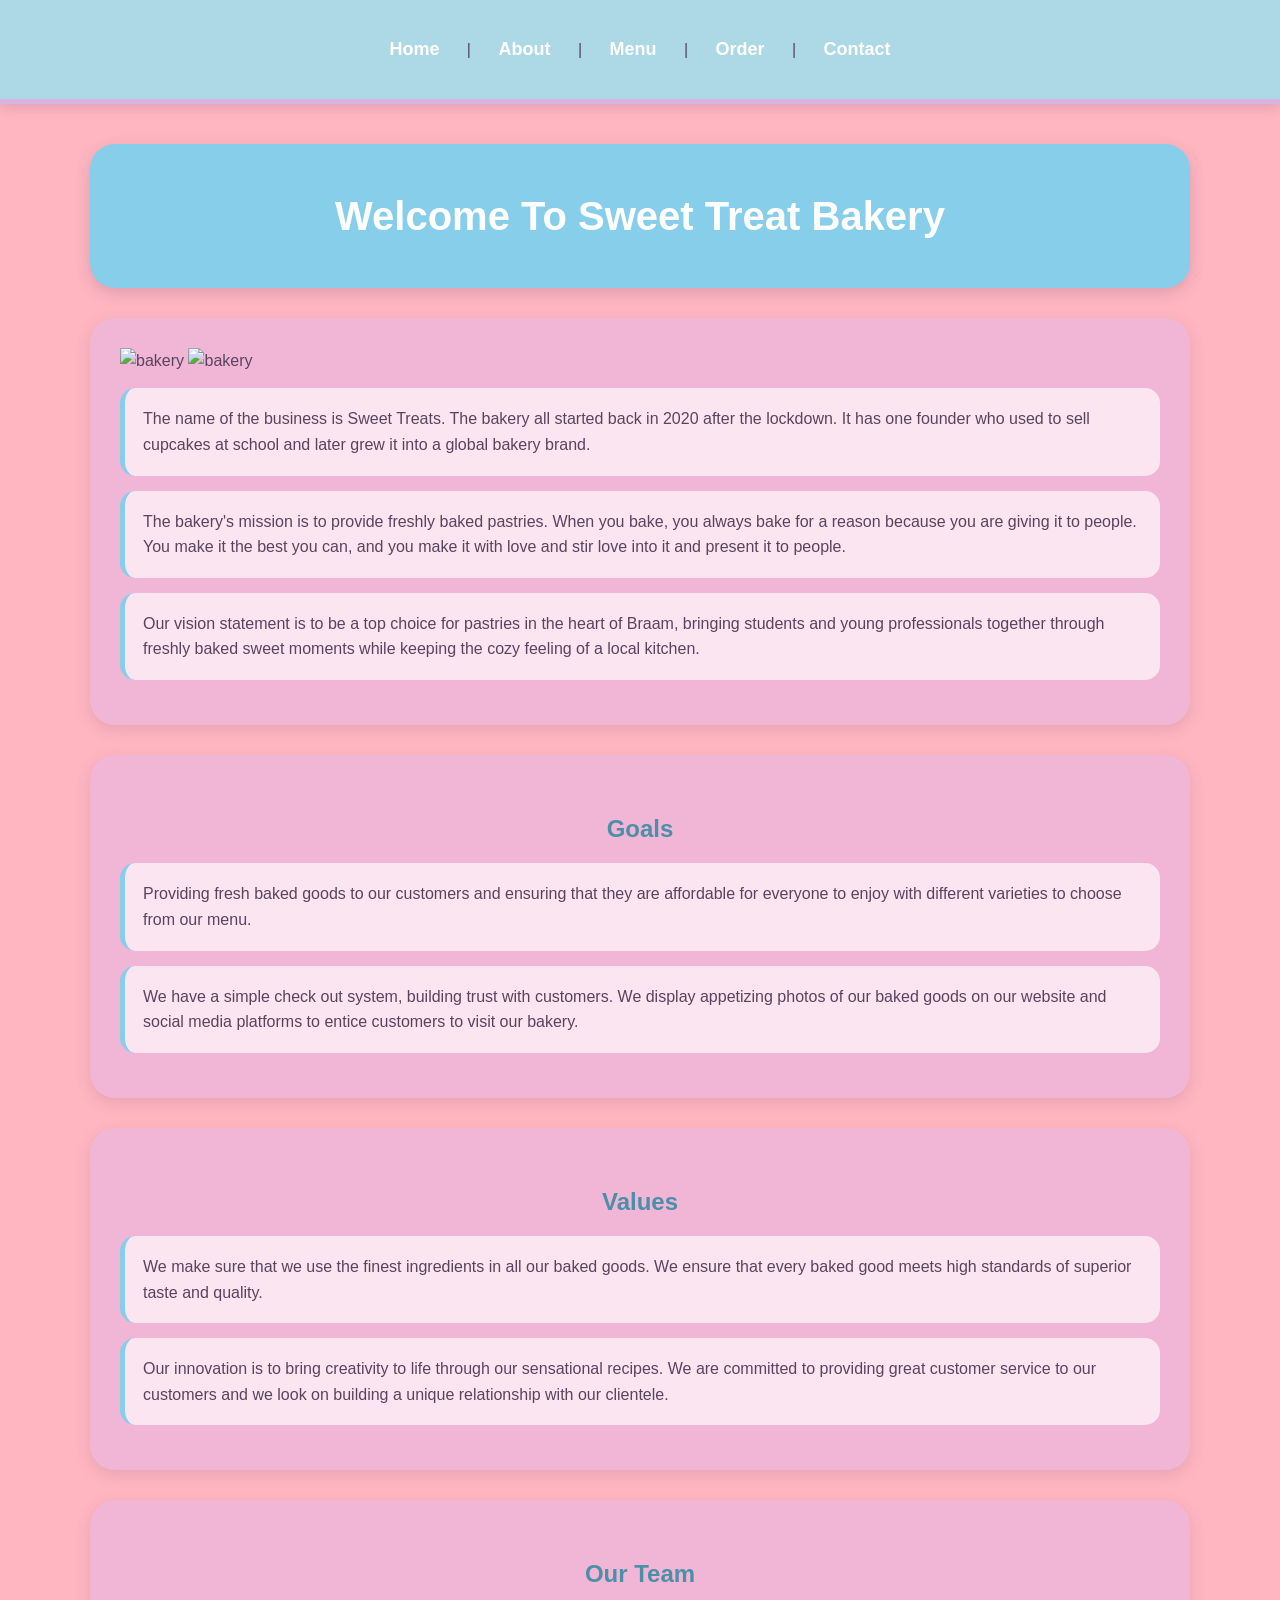
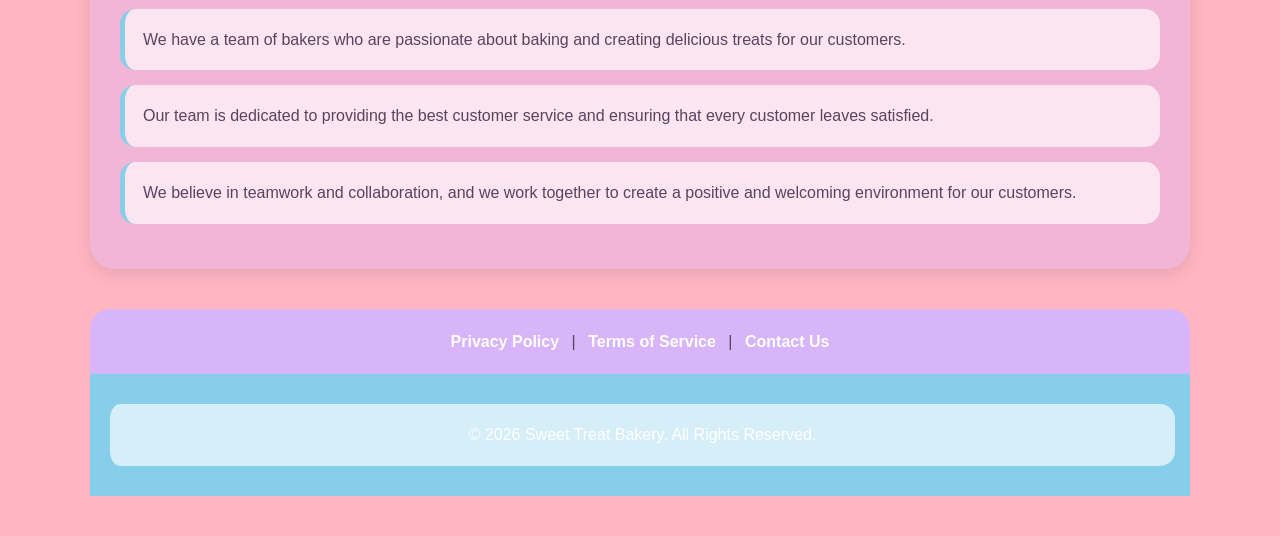
==== Index.html @ 0010302b "Update and rename index.html to Index.html" ====
<!DOCTYPE html>
<html lang="en">

<head>
  <meta charset="UTF-8">
 <meta name="viewport" content="width=device-width, initial-scale=1.0">   
    <title>Sweet Treat Bakery</title>
    <link rel="stylesheet" href="style.css">
    <script src= "script.js" defer></script>
</head>

<body>

    <!-- Navigation -->
    <nav>
        <a href="Home.html">Home</a> |
        <a href="About.html">About</a> |
        <a href="Our Menu.html">Menu</a> |
        <a href="Order Online.html">Order</a> |
        <a href="Contact.html">Contact</a>
    </nav>


    
    
</div>
    <!-- Home page content -->
    <main class="home-page">

        <!-- Welcome section -->
        <header>
            <h1>Welcome To Sweet Treat Bakery</h1>
        </header>

        <section>
        
             <img src="images/image11.jpg" alt="bakery" width="400" height="500">
             <img src="images/image14.jpg" alt="bakery" width="400" height="500">


            <!-- Bakery information -->
            <p>
                The name of the business is Sweet Treats. The bakery all started back in 2020
                after the lockdown. It has one founder who used to sell cupcakes at school
                and later grew it into a global bakery brand.
            </p>

            <p>
                The bakery's mission is to provide freshly baked pastries. When you bake,
                you always bake for a reason because you are giving it to people.
                You make it the best you can, and you make it with love and stir love into it
                and present it to people.
            </p>

            <p>
                Our vision statement is to be a top choice for pastries in the heart of Braam,
                bringing students and young professionals together through freshly baked
                sweet moments while keeping the cozy feeling of a local kitchen.
            </p>

        </section>

        <!-- Goals section -->
        <section>

            <h2>Goals</h2>

            <p>
                Providing fresh baked goods to our customers and ensuring that they are
                affordable for everyone to enjoy with different varieties to choose from
                our menu.
            </p>

            <p>
                We have a simple check out system, building trust with customers.
                We display appetizing photos of our baked goods on our website and
                social media platforms to entice customers to visit our bakery.
            </p>

        </section>

        <!-- Values section -->
        <section>

            <h2>Values</h2>

            <p>
                We make sure that we use the finest ingredients in all our baked goods.
                We ensure that every baked good meets high standards of superior taste
                and quality.
            </p>

            <p>
                Our innovation is to bring creativity to life through our sensational recipes.
                We are committed to providing great customer service to our customers
                and we look on building a unique relationship with our clientele.
            </p>

        </section>

        <!-- Our Team section -->
        <section>

            <h2>Our Team</h2>

            <p>
                We have a team of bakers who are passionate about baking and creating
                delicious treats for our customers.
            </p>

            <p>
                Our team is dedicated to providing the best customer service and
                ensuring that every customer leaves satisfied.
            </p>

            <p>
                We believe in teamwork and collaboration, and we work together to
                create a positive and welcoming environment for our customers.
            </p>

        </section>

        <!-- Footer links -->
        <div class="footer-bottom">

            <a href="#privacy">Privacy Policy</a> |
            <a href="#terms">Terms of Service</a> |
            <a href="#contact">Contact Us</a>

        </div>

        <!-- Copyright -->
        <footer>
            <p>&copy; 2026 Sweet Treat Bakery. All Rights Reserved.</p>
        </footer>

    </main>

</body>

</html>
---- style.css ----
/* ---------- General Page Styling ---------- */

* {
    box-sizing: border-box;
    margin: 0;
    padding: 0;
}

html {
    scroll-behavior: smooth;
}

body {
    font-family: Arial, Helvetica, sans-serif;
    background-color: #FFD6E7;
    color: #5B3A63;
    line-height: 1.6;
}

/* ---------- Navigation ---------- */

nav {
    background-color: #D8B4F8;
    padding: 20px;
    text-align: center;
    box-shadow: 0 4px 10px rgba(91, 58, 99, 0.2);
    position: sticky;
    top: 0;
    z-index: 1000;
}

nav a {
    color: #ffffff;
    text-decoration: none;
    font-weight: bold;
    font-size: 18px;
    margin: 0 8px;
    padding: 10px 15px;
    border-radius: 20px;
    transition: all 0.3s ease;
}

/* Navigation hover effect */
nav a:hover {
    background-color: #87CEEB;
    color: #5B3A63;
    transform: translateY(-3px);
}

/* ---------- Main Content ---------- */

main {
    width: 90%;
    max-width: 1100px;
    margin: 40px auto;
}

/* ---------- Headings ---------- */

h1 {
    color: #7B4FA3;
    text-align: center;
    margin-bottom: 25px;
    font-size: 40px;
    animation: fadeDown 1s ease;
}

h2 {
    color: #4B8FA8;
    margin: 25px 0 15px;
    text-align: center;
}

/* ---------- Paragraphs ---------- */

p {
    background-color: rgba(255, 255, 255, 0.65);
    padding: 18px;
    margin: 15px 0;
    border-radius: 15px;
    border-left: 5px solid #87CEEB;
}

/* ---------- Sections ---------- */

section {
    background-color: rgba(216, 180, 248, 0.35);
    margin: 30px 0;
    padding: 30px;
    border-radius: 25px;
    box-shadow: 0 5px 15px rgba(91, 58, 99, 0.15);
    animation: fadeIn 1s ease;
}

/* Section hover effect */
section:hover {
    box-shadow: 0 8px 20px rgba(91, 58, 99, 0.25);
    transform: translateY(-3px);
    transition: all 0.3s ease;
}

/* ---------- Home Page ---------- */

.home-page header {
    background-color: #87CEEB;
    padding: 40px 20px;
    border-radius: 25px;
    margin-bottom: 30px;
    box-shadow: 0 5px 15px rgba(91, 58, 99, 0.2);
}

.home-page header h1 {
    color: #ffffff;
    margin: 0;
}

/* ---------- About Page ---------- */

.about-page .hero {
    background-color: #D8B4F8;
    text-align: center;
}

.about-page .hero h1 {
    color: #ffffff;
}

.main-picture {
    max-width: 100%;
    width: 500px;
    border-radius: 25px;
    margin-top: 20px;
    border: 6px solid #87CEEB;
    transition: transform 0.4s ease;
}

/* Image hover */
.main-picture:hover {
    transform: scale(1.04);
}

/* ---------- Values ---------- */

.values ul {
    list-style-type: none;
    padding: 0;
}

.values li {
    background-color: #87CEEB;
    color: #ffffff;
    margin: 12px 0;
    padding: 15px;
    border-radius: 15px;
    font-weight: bold;
    transition: all 0.3s ease;
}

/* List hover */
.values li:hover {
    background-color: #D8B4F8;
    color: #5B3A63;
    transform: translateX(10px);
}

/* ---------- Team ---------- */

.team {
    text-align: center;
}

.team-member {
    background-color: #FFD6E7;
    padding: 25px;
    border-radius: 20px;
    display: inline-block;
    box-shadow: 0 5px 15px rgba(91, 58, 99, 0.15);
}

.team-member h1 {
    font-size: 28px;
    color: #7B4FA3;
}

.team-member img {
    border-radius: 50%;
    border: 5px solid #87CEEB;
    transition: transform 0.4s ease;
}

.team-member img:hover {
    transform: rotate(5deg) scale(1.05);
}


html {
    scroll-behavior: smooth;
}

body {
    font-family: Arial, Helvetica, sans-serif;
    background-color: lightpink;
    color: #59445f;
    line-height: 1.6;
}

/* ---------- NAVIGATION ---------- */

nav {
    background-color: #add8e6;
    padding: 20px;
    text-align: center;
    border-bottom: 5px solid #d8b4e2;
    box-shadow: 0 4px 12px rgba(100, 80, 120, 0.2);

    /* Animation */
    animation: slideDown 1s ease;
}

nav a {
    color: white;
    text-decoration: none;
    font-size: 18px;
    font-weight: bold;

    padding: 10px 18px;
    margin: 5px;

    border-radius: 20px;

    display: inline-block;

    transition: all 0.3s ease;
}

/* Navigation Hover */

nav a:hover {
    background-color: #d8b4e2;
    color: white;

    transform: translateY(-5px);

    box-shadow: 0 6px 12px rgba(100, 80, 120, 0.3);
}

/* ---------- MAIN MENU ---------- */

.menu-page {
    width: 90%;
    max-width: 1100px;

    margin: 40px auto;

    background-color: rgba(255, 255, 255, 0.75);

    padding: 35px;

    border-radius: 30px;

    box-shadow: 0 10px 25px rgba(100, 80, 120, 0.2);

    animation: fadeIn 1.2s ease;
}

/* ---------- MENU SECTION ---------- */

.menu-section {
    text-align: center;

    background-color: #ffffff;

    padding: 35px;

    border-radius: 25px;

    border: 5px solid #d8b4e2;
}

/* ---------- MAIN HEADING ---------- */

.menu-section h1 {
    color: #9b70b5;

    font-size: 45px;

    margin-bottom: 25px;

    text-shadow: 2px 2px 4px #add8e6;

    animation: bounceTitle 2s ease infinite;
}

.menu-section h1:hover {
    color: #78b9d0;

    transform: scale(1.05);

    transition: 0.3s;
}

/* ---------- CATEGORY LIST ---------- */

.category {
    list-style: none;

    display: flex;

    justify-content: center;

    flex-wrap: wrap;

    gap: 15px;

    margin-bottom: 35px;
}

.category  {
    background-color: #add8e6;

    color: white;

    font-weight: bold;

    padding: 12px 22px;

    border-radius: 25px;

    border: 3px solid #d8b4e2;

    cursor: pointer;

    transition: all 0.3s ease;
}

/* Category Hover */

.category  {
    background-color: #d8b4e2;

    color: white;

    transform: translateY(-6px) scale(1.05);

    box-shadow: 0 7px 15px rgba(100, 80, 120, 0.3);
}

/* ---------- FOOD HEADINGS ---------- */

.menu-section h2 {
    color: #8f6aa5;

    background-color: #e0f5fa;

    max-width: 500px;

    margin: 35px auto 15px;

    padding: 12px;

    border-radius: 20px;

    border-left: 8px solid #add8e6;

    border-right: 8px solid #d8b4e2;

    transition: all 0.3s ease;
}

/* Heading Hover */

.menu-section h2:hover {
    background-color: #d8b4e2;

    color: white;

    transform: scale(1.03);

    box-shadow: 0 6px 12px rgba(100, 80, 120, 0.25);
}

/* ---------- FOOD IMAGE CONTAINER ---------- */

.menu-section p {
    margin-bottom: 50px;

    padding: 10px;
}

/* ---------- ALL FOOD IMAGES ---------- */

.menu-section img {
    width: 350px;

    height: 500px;

    object-fit: cover;

    border-radius: 25px;

    border: 7px solid #add8e6;

    box-shadow: 0 8px 18px rgba(100, 80, 120, 0.25);

    transition: all 0.5s ease;

    animation: imageAppear 1.5s ease;
}

/* ---------- IMAGE HOVER EFFECT ---------- */

.menu-section img:hover {
    transform: scale(1.08) rotate(1deg);

    border-color: #d8b4e2;

    box-shadow: 0 15px 30px rgba(100, 80, 120, 0.4);

    filter: brightness(1.05);
}

/* ---------- IMAGE CLICK EFFECT ---------- */

.menu-section img:active {
    transform: scale(0.98);
}

/* ---------- FOOTER ---------- */

.footer-bottom {
    background-color: #d8b4e2;

    padding: 20px;

    margin-top: 35px;

    border-radius: 20px;

    text-align: center;
}

.footer-bottom a {
    color: white;

    text-decoration: none;

    font-weight: bold;

    margin: 0 8px;

    transition: all 0.3s ease;
}

/* Footer Hover */

.footer-bottom a:hover {
    color: #add8e6;

    text-decoration: underline;

    transform: scale(1.1);
}

/* ---------- GENERAL IMAGE SETTINGS ---------- */

img {
    max-width: 100%;

    height: auto;
}

/* ---------- ANIMATIONS ---------- */

/* Navigation comes down */

@keyframes slideDown {

    from {
        opacity: 0;
        transform: translateY(-40px);
    }

    to {
        opacity: 1;
        transform: translateY(0);
    }
}

/* Page fades in */

@keyframes fadeIn {

    from {
        opacity: 0;
    }

    to {
        opacity: 1;
    }
}

/* Heading animation */

@keyframes bounceTitle {

    0% {
        transform: translateY(0);
    }

    50% {
        transform: translateY(-6px);
    }

    100% {
        transform: translateY(0);
    }
}

/* Images appear */

@keyframes imageAppear {

    from {
        opacity: 0;
        transform: scale(0.8);
    }

    to {
        opacity: 1;
        transform: scale(1);
    }
}

/* ---------- EXTRA IMAGE ANIMATION ---------- */

.menu-section img {
    animation-name: imageAppear;

    animation-duration: 1.5s;

    animation-timing-function: ease;

    animation-fill-mode: both;
}

/* ---------- RESPONSIVE DESIGN ---------- */

@media screen and (max-width: 768px) {

    nav a {
        display: block;

        margin: 8px auto;

        max-width: 200px;
    }

    .menu-page {
        width: 95%;

        padding: 15px;
    }

    .menu-section {
        padding: 20px;
    }

    .menu-section h1 {
        font-size: 35px;
    }

    .menu-section h2 {
        font-size: 24px;
    }

    .category {
        flex-direction: column;

        align-items: center;
    }

    .category li {
        width: 80%;
    }

    .menu-section img {
        width: 100%;

        height: auto;
    }
}

/* ---------- SMOOTH BODY ANIMATION ---------- */

body {
    animation: pageLoad 1s ease;
}

@keyframes pageLoad {

    from {
        opacity: 0;
    }

    to {
        opacity: 1;
    }
}

/* ---------- Order Page ---------- */

.order-page {
    background-color: rgba(216, 180, 248, 0.4);
    padding: 35px;
    border-radius: 25px;
}

form {
    background-color: #ffffff;
    padding: 30px;
    border-radius: 20px;
    box-shadow: 0 5px 15px rgba(91, 58, 99, 0.15);
}

label {
    color: #7B4FA3;
    font-weight: bold;
    font-size: 16px;
}

input,
select,
textarea {
    width: 100%;
    padding: 13px;
    margin-top: 7px;
    margin-bottom: 15px;
    border: 2px solid #D8B4F8;
    border-radius: 12px;
    font-size: 16px;
    background-color: #FFF5FA;
    color: #5B3A63;
    outline: none;
    transition: all 0.3s ease;
}

/* Form focus effect */

input:focus,
select:focus,
textarea:focus {
    border-color: #87CEEB;
    box-shadow: 0 0 8px rgba(135, 206, 235, 0.6);
}

/* Submit button */

input[type="submit"] {
    background-color: #87CEEB;
    color: #ffffff;
    border: none;
    font-weight: bold;
    font-size: 18px;
    cursor: pointer;
    padding: 15px;
    border-radius: 25px;
    transition: all 0.3s ease;
}

/* Button hover */

input[type="submit"]:hover {
    background-color: #D8B4F8;
    color: #5B3A63;
    transform: scale(1.05);
}

/* ---------- Footer ---------- */

.footer-bottom {
    background-color: #D8B4F8;
    padding: 20px;
    text-align: center;
    margin-top: 40px;
    border-radius: 20px 20px 0 0;
}

.footer-bottom a {
    color: #ffffff;
    text-decoration: none;
    margin: 0 8px;
    font-weight: bold;
}

.footer-bottom a:hover {
    color: #87CEEB;
    text-decoration: underline;
}

footer {
    background-color: #87CEEB;
    color: #ffffff;
    text-align: center;
    padding: 15px;
}

/* ---------- Animations ---------- */

@keyframes fadeIn {
    from {
        opacity: 0;
        transform: translateY(20px);
    }

    to {
        opacity: 1;
        transform: translateY(0);
    }
}

@keyframes fadeDown {
    from {
        opacity: 0;
        transform: translateY(-30px);
    }

    to {
        opacity: 1;
        transform: translateY(0);
    }
}

/* ---------- Responsive Design ---------- */

@media screen and (max-width: 768px) {

    nav {
        padding: 15px 5px;
    }

    nav a {
        display: inline-block;
        font-size: 15px;
        margin: 4px;
        padding: 8px 10px;
    }

    main {
        width: 95%;
    }

    h1 {
        font-size: 30px;
    }

    section {
        padding: 20px;
    }

    .category {
        flex-direction: column;
        align-items: center;
    }

    .category li {
        width: 80%;
    }

    form {
        padding: 20px;
    }
}
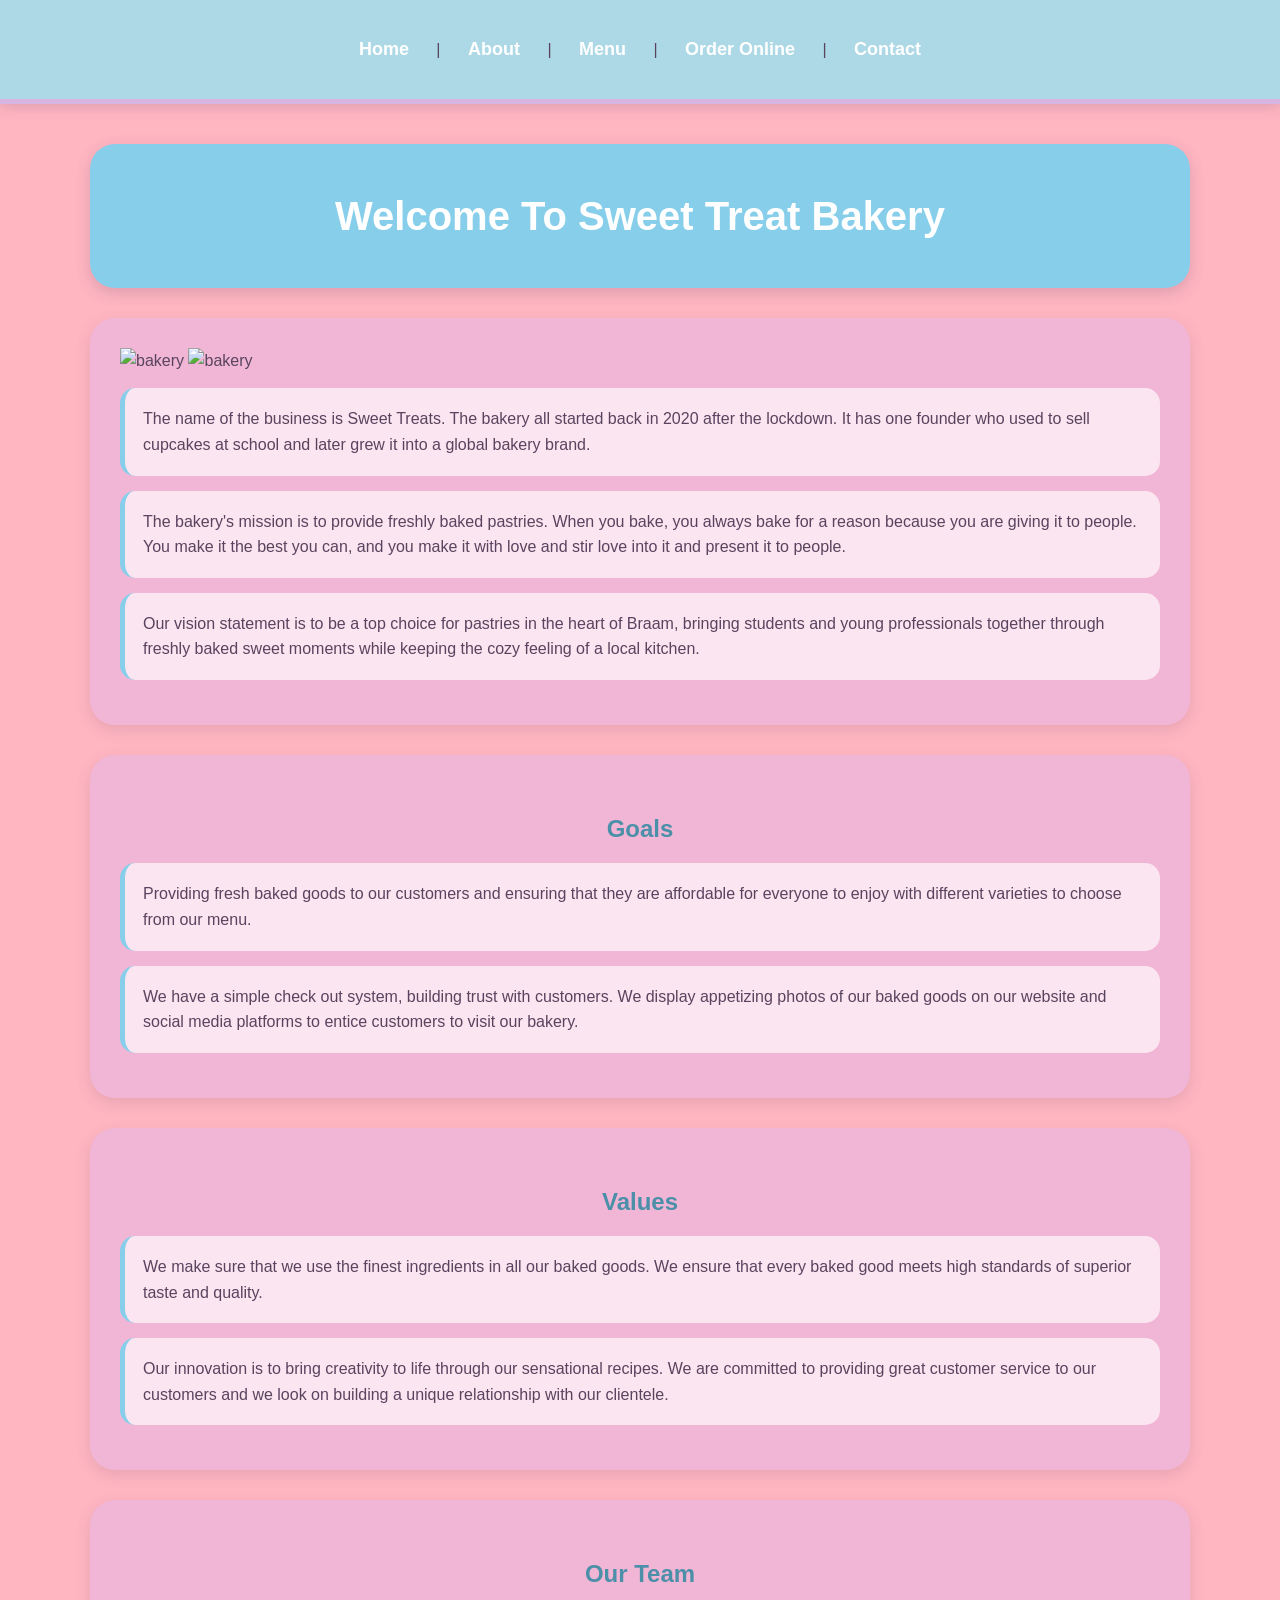
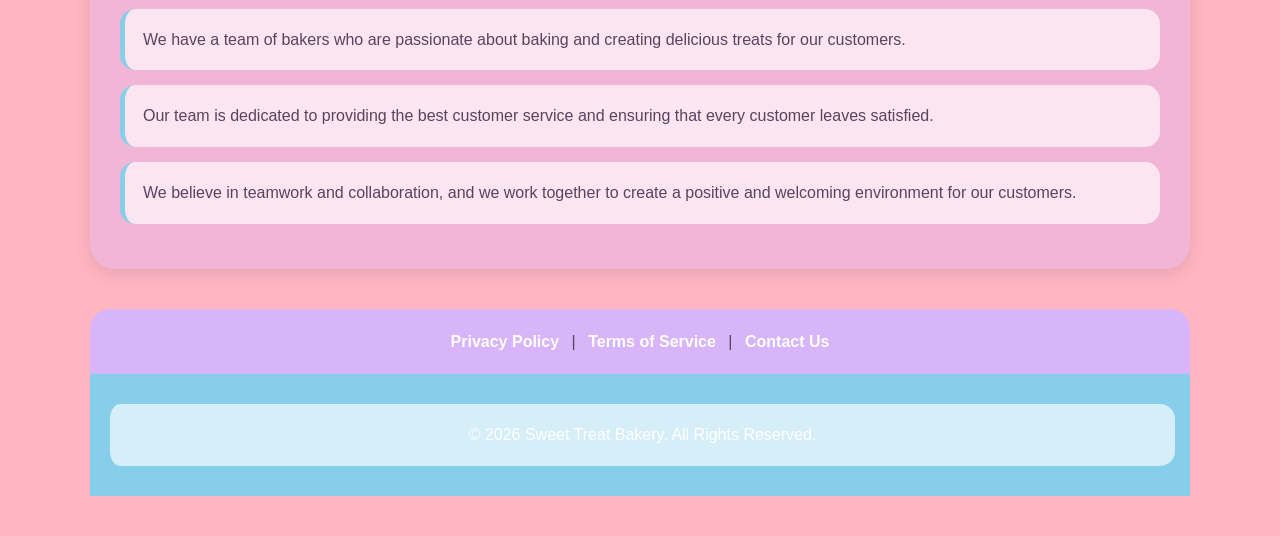
==== commit 379b2259: "Update Index.html" ====
--- a/Index.html
+++ b/Index.html
@@ -13,10 +13,10 @@
 
     <!-- Navigation -->
     <nav>
-        <a href="Home.html">Home</a> |
+        <a href="Index.html">Home</a> |
         <a href="About.html">About</a> |
-        <a href="Our Menu.html">Menu</a> |
-        <a href="Order Online.html">Order</a> |
+        <a href="Menu.html">Menu</a> |
+        <a href="Order Online.html">Order Online</a> |
         <a href="Contact.html">Contact</a>
     </nav>
 
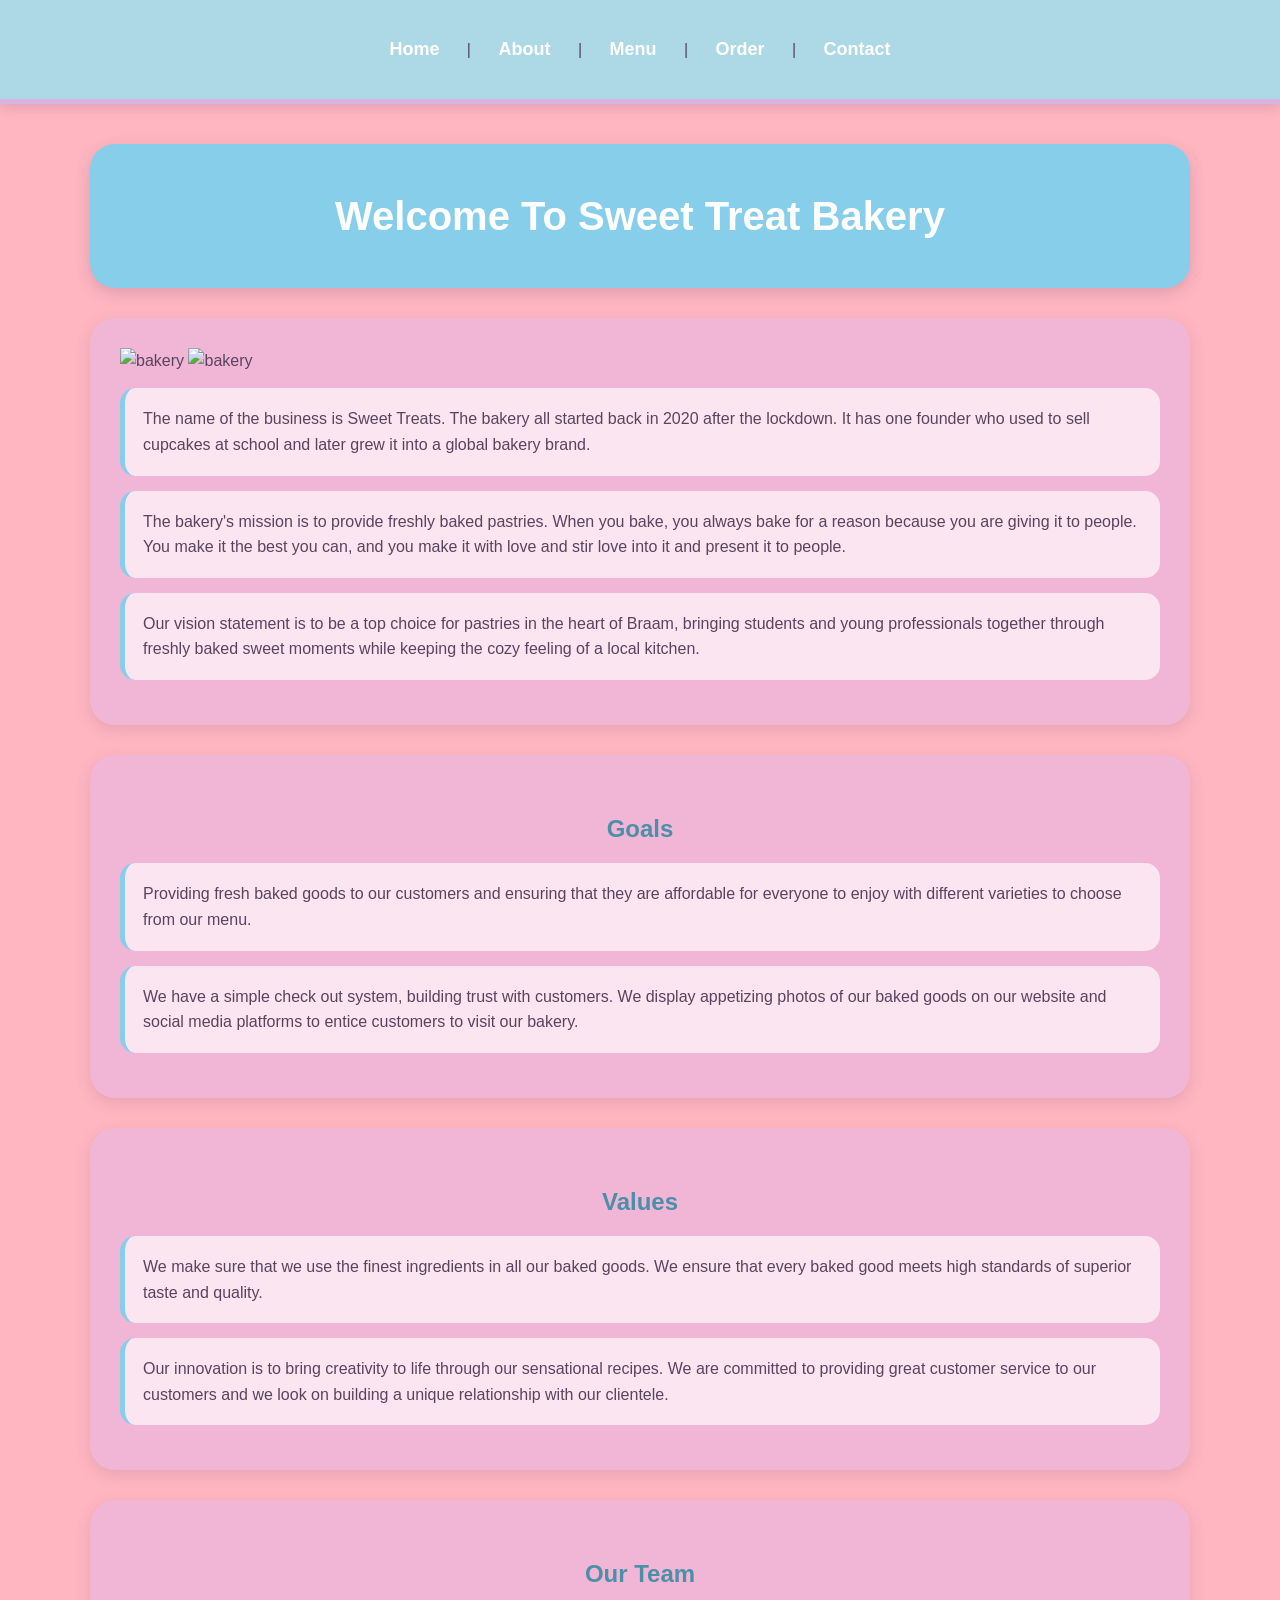
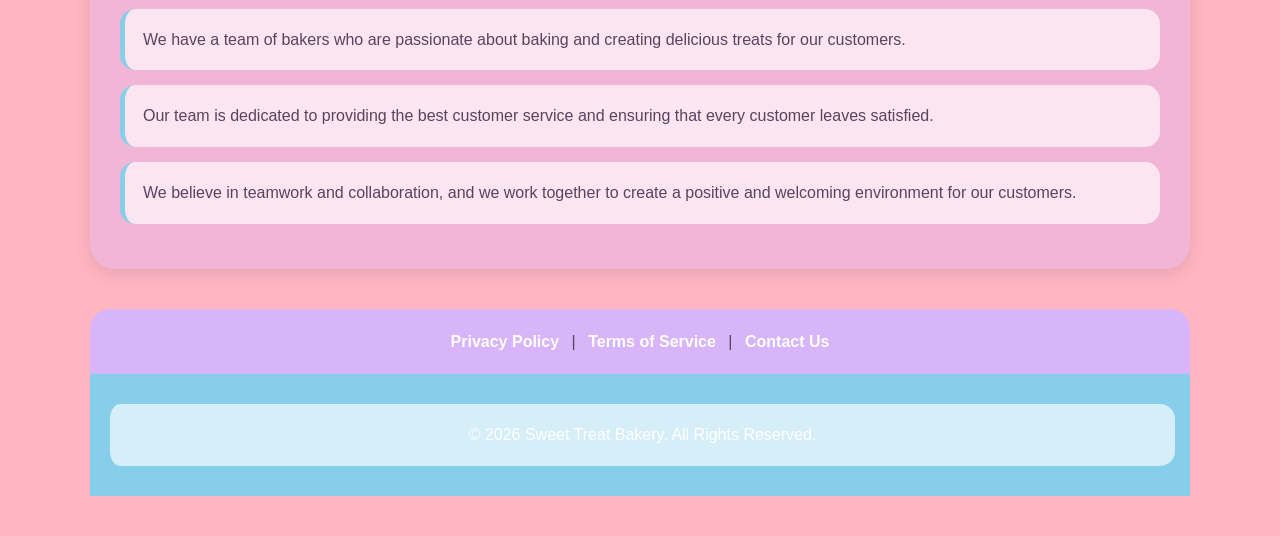
==== commit 2da097f1: "Update Index.html" ====
--- a/Index.html
+++ b/Index.html
@@ -16,7 +16,7 @@
         <a href="Index.html">Home</a> |
         <a href="About.html">About</a> |
         <a href="Menu.html">Menu</a> |
-        <a href="Order Online.html">Order Online</a> |
+        <a href="Order Online.html">Order</a> |
         <a href="Contact.html">Contact</a>
     </nav>
 
